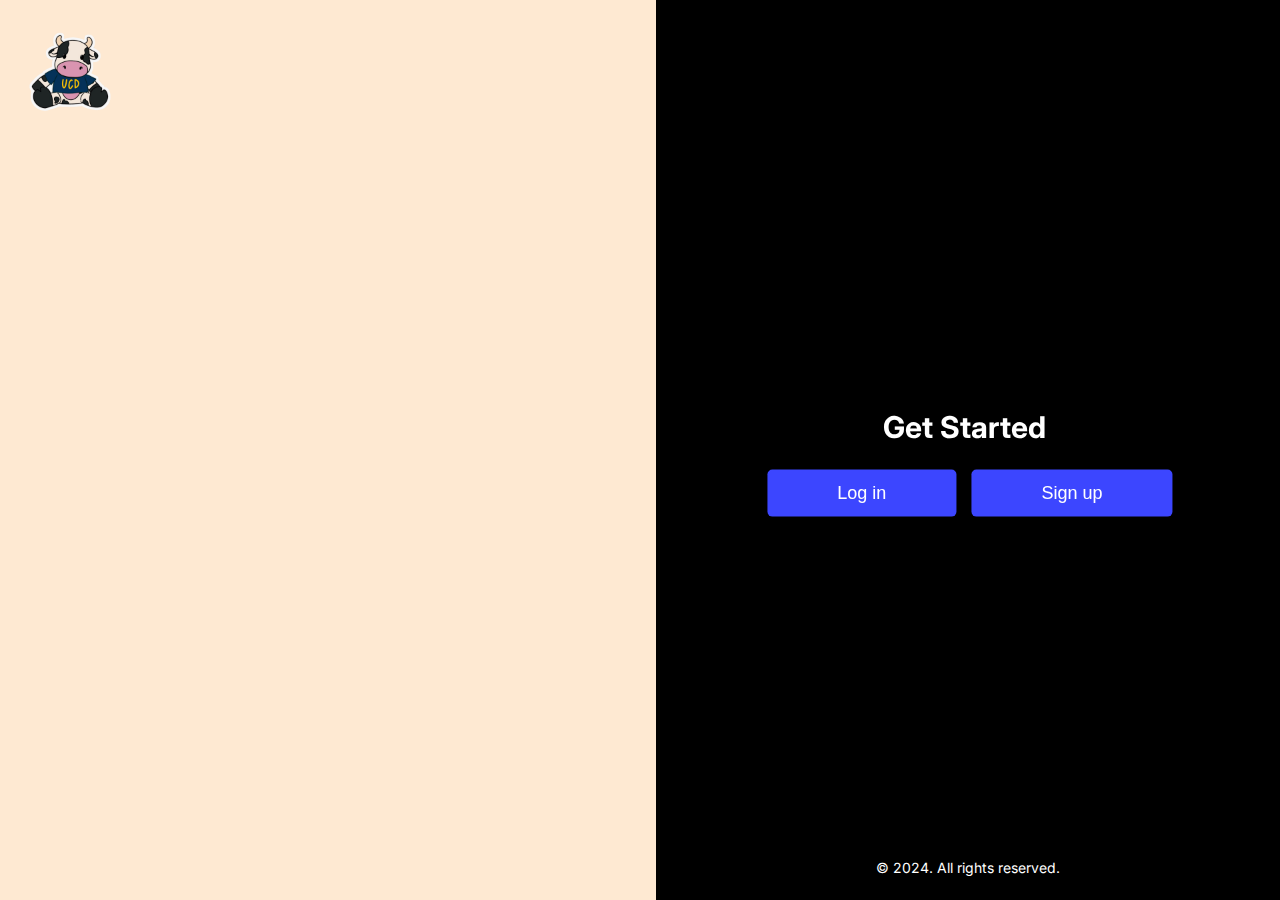
==== templates/index.html @ c06a16fe "folders created" ====
<!DOCTYPE html>
<html lang="en">
<head>
    <meta charset="UTF-8">
    <meta name="viewport" content="width=device-width, initial-scale=1.0">
    <title>Volunteer Matching App - Intro Page</title>
    <link rel="stylesheet" href="/static/styles.css">
    <script src="/static/main.js"></script>
</head>
<body>
    <!-- Intro/Home Page Section -->  
    <section id="intro-page">
        <div class="top-icon">
            <img src="/static/cow.png" alt="Top Icon"> <!-- Update the image src -->
        </div>
        <div class="login">
            <h2>Get Started</h2>
            <button onclick="redirectToLogin()">Log in</button>
            <button onclick="showSignup()">Sign up</button>
        </div>
        <div class="background-right">
            <div class="copyright">
                <p>&copy; 2024. All rights reserved.</p>
            </div>            
        </div>
        <div class="words">
            <span class="word" style="display: none;">Environment</span>
            <span class="word">Education</span>
            <span class="word">Health</span>
            <span class="word">Community Development</span>
            <span class="word">Arts and Culture</span>
            <span class="word">Animal Welfare</span>
            <span class="word">Social Services</span>
            <span class="word">Technology</span>
            <span class="word">Sports and Recreation</span>
            <span class="word">Disaster Relief</span>
        </div>
    </section>
</body>
<footer>

</footer>
</html>
---- static/styles.css ----
@import url('https://fonts.googleapis.com/css2?family=Inter&display=swap');

body {
    margin: 0;
    padding: 0;
    height: 100vh;
    position: relative; 
    background-color: #FEE9D2;
    font-family: 'Inter', sans-serif;
}

/* INTRO PAGE */
.login {
    position: absolute;
    top: 50%; 
    right: -100px;
    transform: translate(-50%, -50%); 
    text-align: center; 
    font-size: 20px;
    color: white;
    z-index: 1;
}

.background-right {
    position: fixed;
    top: 0;
    right: 0;
    bottom: 0;
    width: 39em;
    background-color: black;
    z-index: 0;
}

.login button {
    content: flex;
    background-color: #3C46FF;
    color: white;
    border-radius: 5px;
    font-size: 18px;
    padding: 13px 70px;
    border: none;
    margin-left: 10px;
}

.login button:hover {
    background-color: blue;
    cursor: pointer;
}

.words {
    position: absolute;
    top: 50%;
    left: 5%; 
    transform: translateY(-50%);
    text-align: center;
    color: black;
    white-space: nowrap; 
}

.word {
    margin: 0 10px; 
    font-size: 50px;
    opacity: 0; 
    animation: fadeUp 1s forwards;
    display: inline-block; 
}

@keyframes fadeUp {
    from {
        opacity: 0;
        transform: translateY(20px);
    }
    to {
        opacity: 1;
        transform: translateY(0);
    }
}

.top-icon {
    position: absolute;
    left: 20px; 
    top: 20px; 
}

.top-icon img {
    width: 100px; 
    height: 100px;
}

.copyright {
    position: absolute;
    bottom: 10px; 
    left: 50%;
    transform: translateX(-50%);
    color: white;
    font-size: 14px;
}

/* HOME PAGE */
header {
    display: flex;
    justify-content: space-between;
    align-items: center;
    padding: 20px;
    background-color: transparent;
}

.logo img {
    height: 40px; /* Adjust as needed */
}

nav {
    flex-grow: 1; /* This will make the navigation take up remaining space */
    text-align: center; /* Align the navigation items in the center */
}

nav ul {
    list-style-type: none;
    margin: 0;
    padding: 0;
    display: flex; /* Use flexbox */
    justify-content: center; /* Center the navigation items horizontally */
}

nav ul li {
    display: inline;
}

nav ul li:not(:last-child) {
    margin-right: 50px; /* Add margin between navigation items */
}

nav ul li a {
    text-decoration: none;
    color: #333;
}

.user-actions a {
    text-decoration: none;
    color: #333;
    margin-left: 30px;
}

/* EXPLORE PAGE */
.explore-container {
    display: flex;
    justify-content: center;
    align-items: center;
    height: 100vh;
    width: 100%;
    padding: 20px;
    box-sizing: border-box;
}

.card {
    width: 100%; /* Make the card fill the width of its container */
    max-width: 800px; /* Set a maximum width if needed */
    border-radius: 10px;
    box-shadow: 0 2px 10px rgba(0, 0, 0, 0.1);
    overflow: hidden;
    background-color: white;
}

.card-img {
    width: 100%;
    display: block;
}

.card-info h2 {
    margin: 10px 0;
    font-size: 1.2em;
}

.card-info p {
    margin: 5px 0;
    color: grey;
}

.explore-page-container {
    display: flex;
    justify-content: center;
    align-items: center;
    height: 100vh; 
    width: 100vw; 
}

/* Add this to ensure only the Explore page content is centered */
body:not(.explore-page) .explore-container {
    height: auto;
}
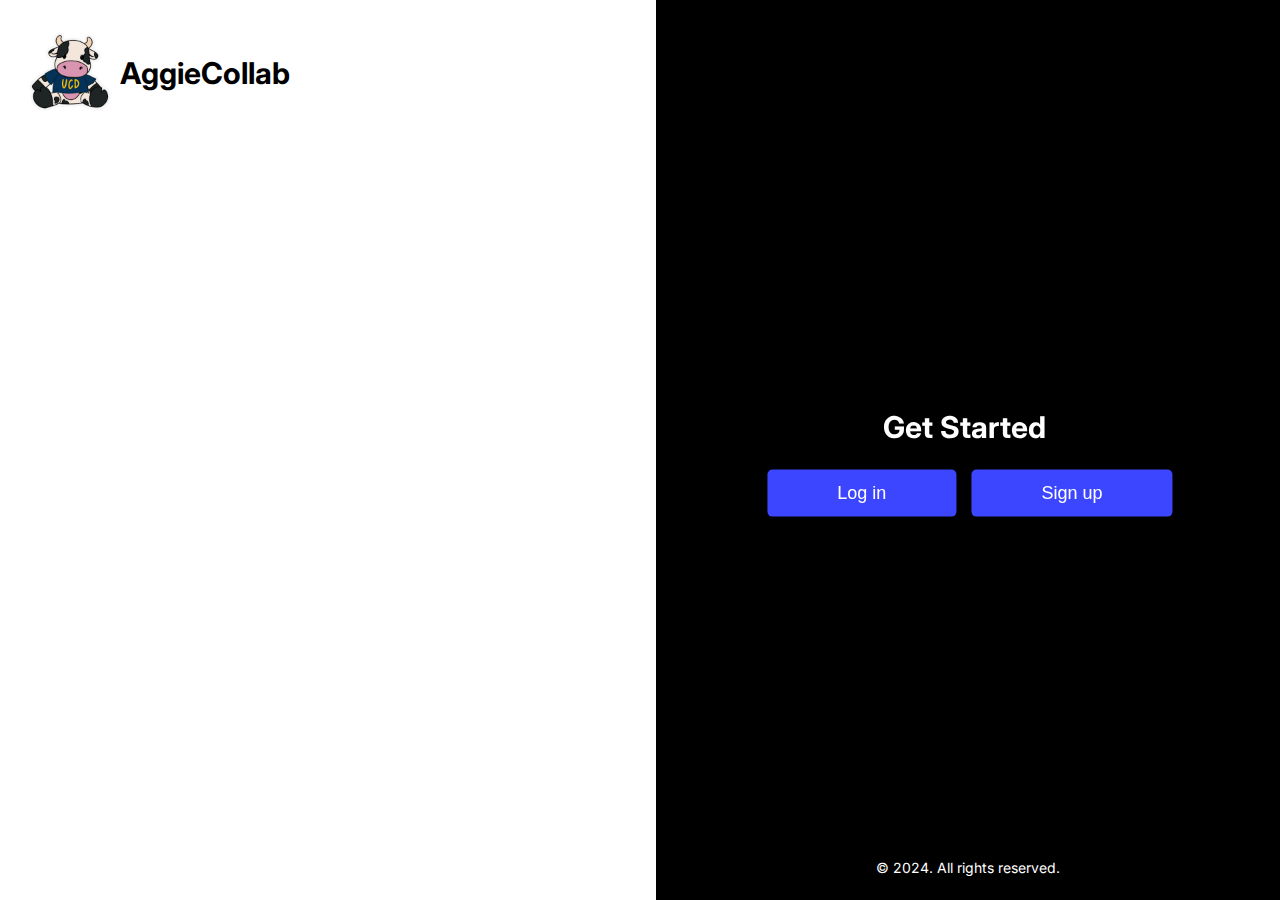
==== commit 2dbe3f0a: "update files" ====
--- a/templates/index.html
+++ b/templates/index.html
@@ -10,8 +10,13 @@
 <body>
     <!-- Intro/Home Page Section -->  
     <section id="intro-page">
-        <div class="top-icon">
-            <img src="/static/cow.png" alt="Top Icon"> <!-- Update the image src -->
+        <div class="header-top">
+            <div class="top-icon">
+                <img src="/static/cow.png" alt="Top Icon">
+            </div>
+            <div class="name">
+                <h2>AggieCollab</h2>
+            </div>
         </div>
         <div class="login">
             <h2>Get Started</h2>
--- a/static/styles.css
+++ b/static/styles.css
@@ -5,7 +5,7 @@
     padding: 0;
     height: 100vh;
     position: relative; 
-    background-color: #FEE9D2;
+    background-color: white;
     font-family: 'Inter', sans-serif;
 }
 
@@ -96,6 +96,19 @@
     font-size: 14px;
 }
 
+.header-top {
+    display: flex;
+    align-items: center; /* Align items vertically in the center */
+    justify-content: flex-start; /* Align items to the start of the container */
+    padding-left: 20px; /* Or adjust as needed for spacing */
+}
+
+.name {
+    margin-top: 30px;
+    margin-left: 100px; /* Or adjust as needed for spacing */
+    font-size: 20px;
+}
+
 /* HOME PAGE */
 header {
     display: flex;
@@ -105,6 +118,110 @@
     background-color: transparent;
 }
 
+.website-title {
+    text-align: center; /* Centers the title text */
+    margin: 20px 0; /* Adds some space around the title */
+    font-size: 2rem; /* Increases the font size */
+    color: #333; /* Dark grey color for the text */
+}
+
+.hero-section {
+    position: relative;
+    text-align: center; /* Center the text */
+}
+  
+.hero-background {
+    width: 100%;
+    height: auto;
+    object-fit: cover;
+    display: block;
+    z-index: -1;
+    transform: scaleX(-1); /* This flips the image horizontally */
+}
+  
+.hero-section::after {
+    content: '';
+    position: absolute;
+    top: 0;
+    left: 0;
+    right: 0;
+    bottom: 0;
+    background: linear-gradient(to right, rgba(0, 0, 0, 0.7) 60%, rgba(0, 0, 0, 0) 100%);
+    z-index: 1; /* Positioned above the image, below the text */
+}
+
+/* Style the text with high contrast for readability */
+.hero-content {
+    position: absolute;
+    top: 50%;
+    left: 15%; /* Adjust this to control the left-side placement */
+    transform: translateY(-50%);
+    color: #ffffff; /* Light text for contrast */
+    text-align: left;
+    z-index: 10; /* Ensure the text appears above the gradient overlay */
+    padding: 1em; /* Add some padding around the text */
+    width: 40%; /* Adjust width as needed */
+    max-width: 500px; /* Set a maximum width for larger displays */
+}
+
+/* Further style the headline and paragraph */
+.hero-content h1 {
+    font-size: 3rem;
+    font-weight: bold;
+    margin-bottom: 0.5em;
+}
+
+.hero-content p {
+    font-size: 1.5rem;
+    margin-bottom: 1em;
+}
+  
+  .description-section {
+    display: flex; /* Enables flexbox layout */
+    align-items: center; /* Aligns items vertically */
+    justify-content: space-around; /* Spreads out the items */
+    margin-top: 20px; /* Adds space between hero section and this section */
+    padding: 20px; /* Adds padding inside the section */
+}
+
+.explore-button {
+    display: inline-block; /* Allows width and height to be set */
+    padding: 10px 20px; /* Size of the button */
+    font-size: 1rem; /* Text size within the button */
+    text-align: center; /* Center the text inside the button */
+    color: white; /* Text color */
+    background-color: #0056b3; /* Button background color, adjust as needed */
+    border: none; /* Remove the default border */
+    border-radius: 5px; /* Rounded corners for the button */
+    text-decoration: none; /* Remove the underline from the link */
+    cursor: pointer; /* Change mouse pointer on hover */
+    transition: background-color 0.3s; /* Smooth transition for background color */
+}
+
+.explore-button:hover {
+    background-color: #003d7a; /* Darker shade on hover for interactivity */
+}
+
+.description-content {
+    flex-basis: 50%; /* Takes up half the space of the container */
+    display: flex; /* Enables flexbox layout within the description content */
+    flex-direction: column; /* Stacks flex items vertically */
+    justify-content: center; /* Centers flex items vertically */
+    align-items: center; /* Centers flex items horizontally */
+    padding-left: 20px; /* Adds some space between image and text */
+    text-align: center; /* Centers the text itself */
+}
+
+.description-image {
+    flex-basis: 50%; /* Takes up half the space of the container */
+}
+
+.description-image img {
+    width: 100%; /* Ensures image is responsive and fills the container */
+    height: auto; /* Keeps the image's aspect ratio */
+}
+  
+
 .logo img {
     height: 40px; /* Adjust as needed */
 }
@@ -118,8 +235,10 @@
     list-style-type: none;
     margin: 0;
     padding: 0;
-    display: flex; /* Use flexbox */
-    justify-content: center; /* Center the navigation items horizontally */
+    display: flex;
+    justify-content: center; /* Keep the items centered */
+    align-items: center;
+    padding-left: 150px; /* This will push the navigation items slightly to the right */
 }
 
 nav ul li {
@@ -142,6 +261,32 @@
 }
 
 /* EXPLORE PAGE */
+.block {
+    width: 300px; /* Adjust as needed */
+    border: 1px solid #ccc;
+    padding: 20px;
+    margin: 20px;
+    text-align: center;
+    display: inline-block;
+}
+
+
+.block p {
+    margin-top: 10px;
+    font-size: 18px;
+    color: #333;
+}
+
+/* EXPLORE PAGE */
+.explore-page {
+    position: relative; 
+    width: 100%; 
+    max-width: 800px; 
+    margin: 0 auto; 
+    z-index: 2;
+    transition: transform 0.5s, opacity 0.5s; 
+}
+
 .explore-container {
     display: flex;
     justify-content: center;
@@ -154,7 +299,7 @@
 
 .card {
     width: 100%; /* Make the card fill the width of its container */
-    max-width: 800px; /* Set a maximum width if needed */
+    max-width: 800px; 
     border-radius: 10px;
     box-shadow: 0 2px 10px rgba(0, 0, 0, 0.1);
     overflow: hidden;
@@ -184,10 +329,62 @@
     width: 100vw; 
 }
 
-/* Add this to ensure only the Explore page content is centered */
 body:not(.explore-page) .explore-container {
     height: auto;
 }
 
-
-
+.action-buttons-container {
+    position: absolute;
+    bottom: 80px; 
+    left: 50%;
+    transform: translateX(-50%);
+    display: flex;
+    justify-content: center;
+    width: 100%;
+}
+
+.action-btn {
+    border: none;
+    background: none;
+    cursor: pointer;
+    margin: 0 10px; 
+}
+
+.action-btn img {
+    width: 50px; 
+    height: auto;
+}
+
+.action-btn:hover {
+    transform: scale(1.1);
+}
+
+/* Animation for the event leaving like */
+@keyframes swipeRightUp {
+    to {
+        transform: translateX(200%) translateY(-200%);
+        opacity: 1;
+    }
+}
+
+/* Animation for the event leaving dislike */
+@keyframes swipeLeftUp {
+    to {
+        transform: translateX(-200%) translateY(-200%);
+        opacity: 1;
+    }
+}
+
+/* Animation for the new card entering */
+@keyframes growIn {
+    from {
+        transform: scale(0);
+    }
+    to {
+        transform: scale(1);
+    }
+}
+
+.new-event {
+    animation: growIn 0.5s forwards;
+}
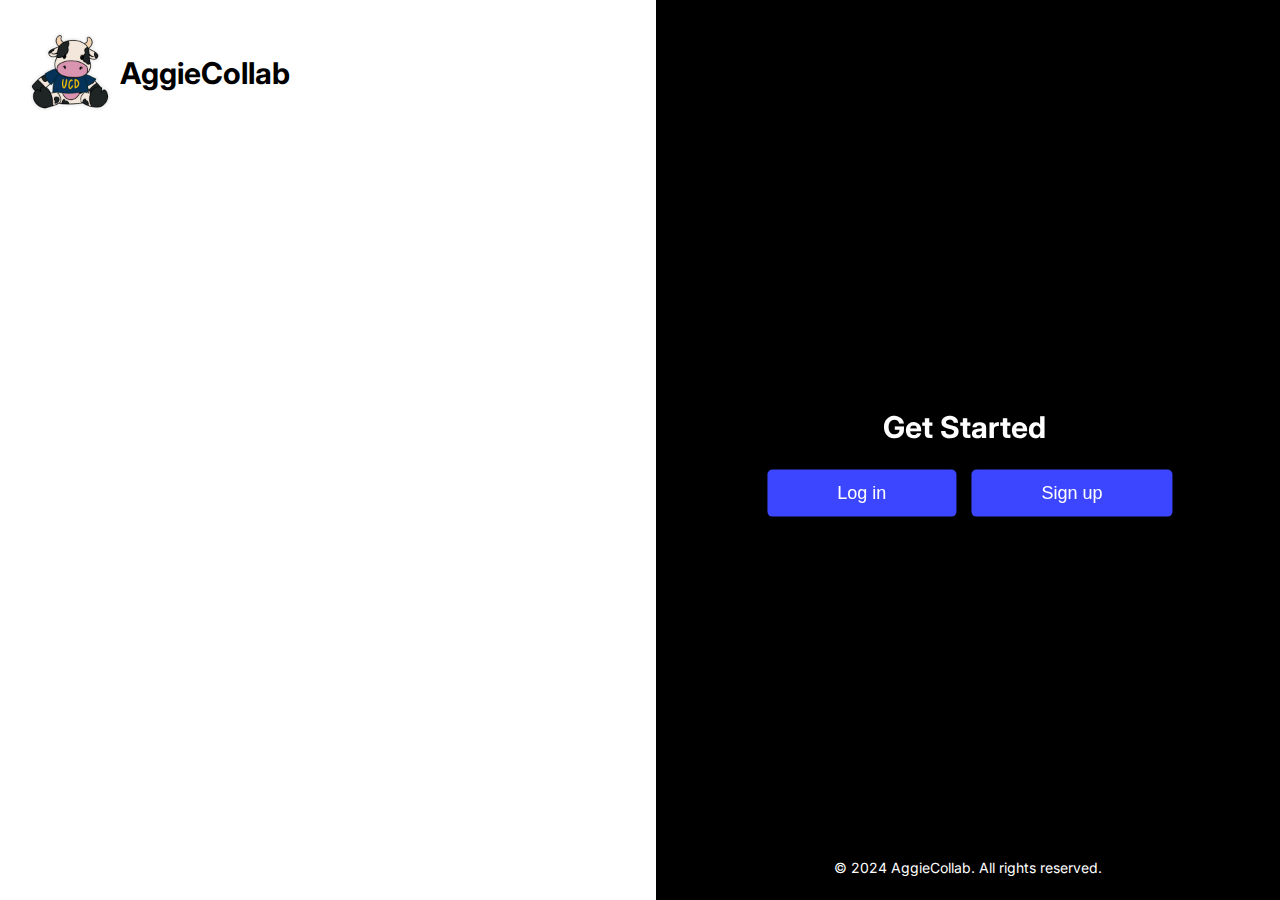
==== commit 4ce82ed3: "update copyright" ====
--- a/templates/index.html
+++ b/templates/index.html
@@ -8,7 +8,7 @@
     <script src="/static/main.js"></script>
 </head>
 <body>
-    <!-- Intro/Home Page Section -->  
+    <!-- Intro Page Section -->  
     <section id="intro-page">
         <div class="header-top">
             <div class="top-icon">
@@ -25,7 +25,7 @@
         </div>
         <div class="background-right">
             <div class="copyright">
-                <p>&copy; 2024. All rights reserved.</p>
+                <p>&copy; 2024 AggieCollab. All rights reserved.</p>
             </div>            
         </div>
         <div class="words">
--- a/static/styles.css
+++ b/static/styles.css
@@ -98,9 +98,9 @@
 
 .header-top {
     display: flex;
-    align-items: center; /* Align items vertically in the center */
-    justify-content: flex-start; /* Align items to the start of the container */
-    padding-left: 20px; /* Or adjust as needed for spacing */
+    align-items: center; 
+    justify-content: flex-start; 
+    padding-left: 20px; 
 }
 
 .name {
